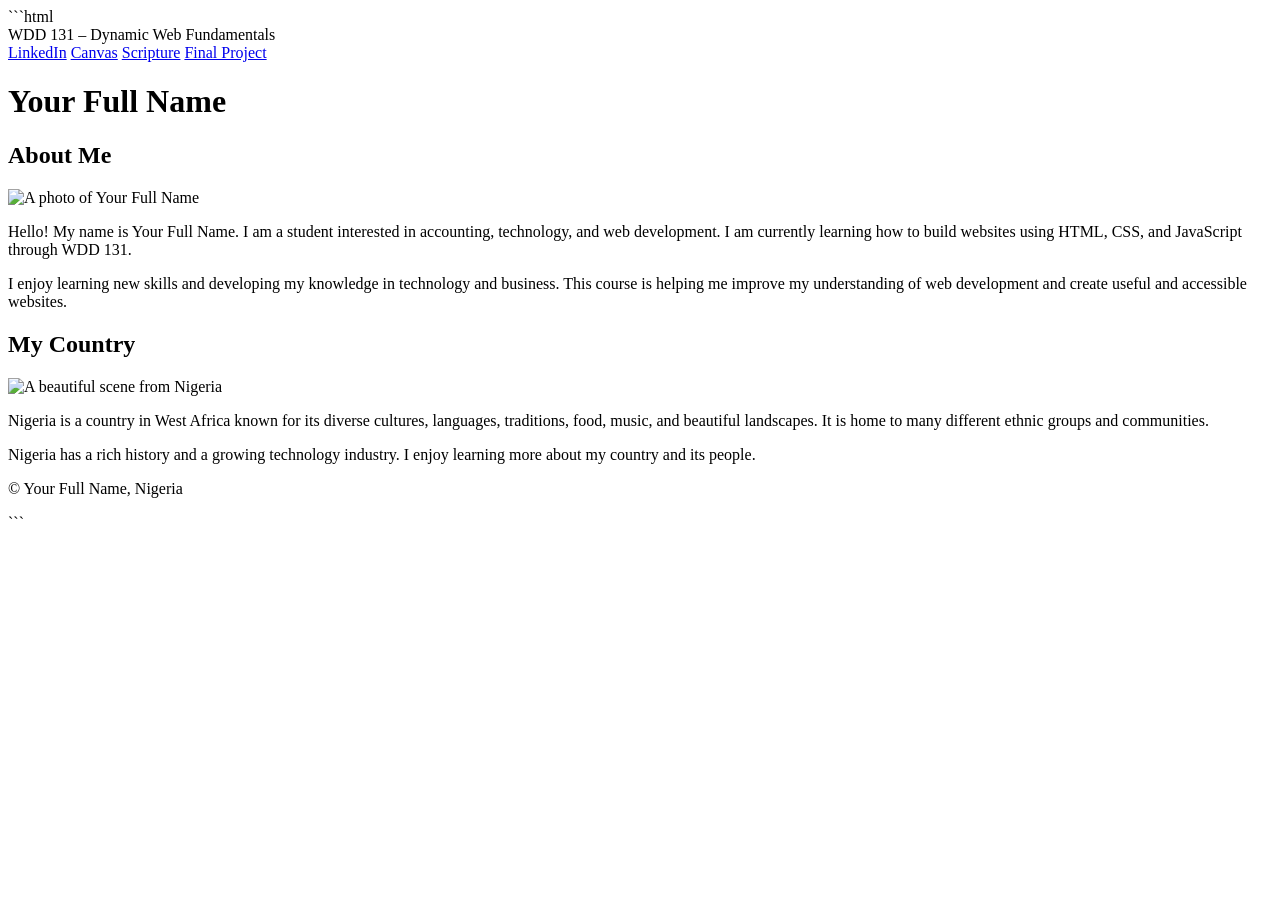
==== index.html @ 0beda0bd "Add initial HTML structure for personal homepage" ====
```html
<!DOCTYPE html>
<html lang="en">
<head>
    <meta charset="UTF-8">
    <meta name="viewport" content="width=device-width, initial-scale=1.0">

    <meta name="description" content="WDD 131 – Dynamic Web Fundamentals - Your Full Name. A personal homepage featuring information about me, my interests, web development, and my country.">

    <meta name="author" content="Your Full Name">

    <title>WDD 131 – Dynamic Web Fundamentals – Your Full Name</title>

    <link rel="preconnect" href="https://fonts.googleapis.com">
    <link rel="preconnect" href="https://fonts.gstatic.com" crossorigin>
    <link href="https://fonts.googleapis.com/css2?family=Montserrat:wght@400;600;700&family=Roboto:wght@400;500&display=swap" rel="stylesheet">

    <link rel="stylesheet" href="styles/base.css">

    <script src="scripts/getdates.js" defer></script>
</head>

<body>
    <header>
        <span id="course-title">WDD 131 – Dynamic Web Fundamentals</span>

        <nav>
            <a href="https://www.linkedin.com/" target="_blank" rel="noopener noreferrer">LinkedIn</a>
            <a href="https://byupw.instructure.com/" target="_blank" rel="noopener noreferrer">Canvas</a>
            <a href="https://www.churchofjesuschrist.org/study/scriptures" target="_blank" rel="noopener noreferrer">Scripture</a>
            <a href="#">Final Project</a>
        </nav>
    </header>

    <main>
        <h1>Your Full Name</h1>

        <section class="card">
            <h2>About Me</h2>

            <img src="images/profile.jpg" alt="A photo of Your Full Name">

            <p>
                Hello! My name is Your Full Name. I am a student interested in
                accounting, technology, and web development. I am currently
                learning how to build websites using HTML, CSS, and JavaScript
                through WDD 131.
            </p>

            <p>
                I enjoy learning new skills and developing my knowledge in
                technology and business. This course is helping me improve my
                understanding of web development and create useful and
                accessible websites.
            </p>
        </section>

        <section class="card">
            <h2>My Country</h2>

            <img src="images/country.jpg" alt="A beautiful scene from Nigeria">

            <p>
                Nigeria is a country in West Africa known for its diverse
                cultures, languages, traditions, food, music, and beautiful
                landscapes. It is home to many different ethnic groups and
                communities.
            </p>

            <p>
                Nigeria has a rich history and a growing technology industry.
                I enjoy learning more about my country and its people.
            </p>
        </section>
    </main>

    <footer>
        <p>
            &copy; <span id="currentyear"></span> Your Full Name, Nigeria
        </p>

        <p id="lastModified"></p>
    </footer>
</body>
</html>
```
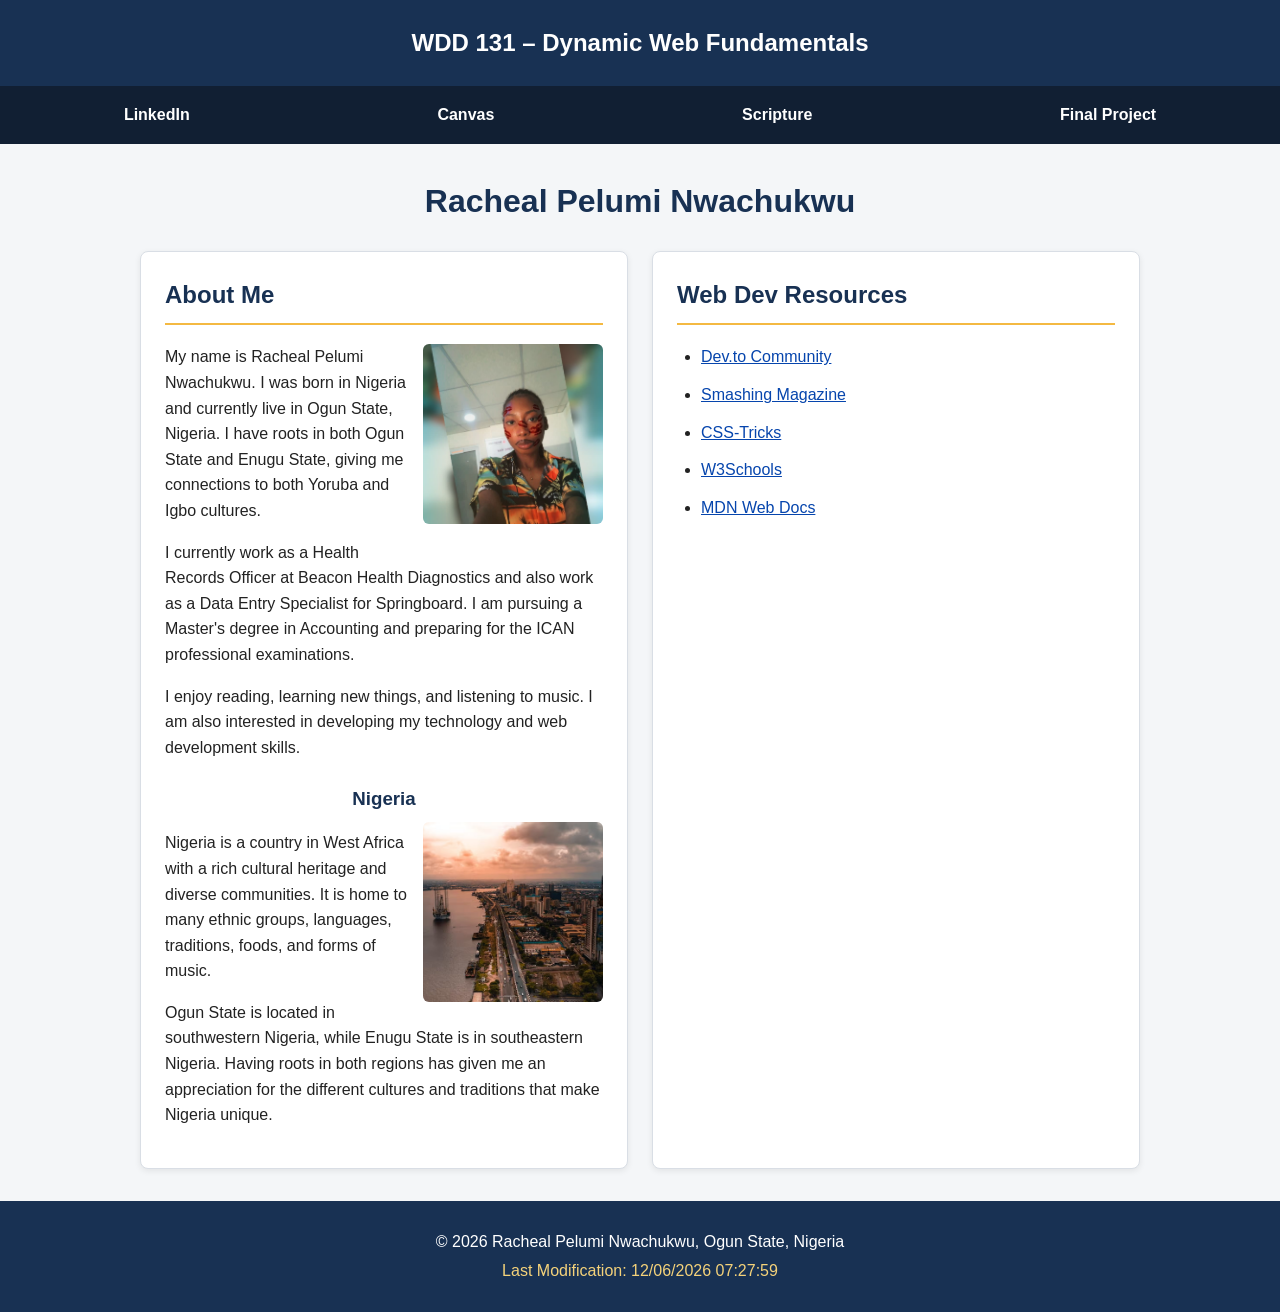
==== commit 2a8b3e64: "Create WDD 131 homepage" ====
--- a/index.html
+++ b/index.html
@@ -1,15 +1,14 @@
-```html
 <!DOCTYPE html>
 <html lang="en">
 <head>
     <meta charset="UTF-8">
     <meta name="viewport" content="width=device-width, initial-scale=1.0">
 
-    <meta name="description" content="WDD 131 – Dynamic Web Fundamentals - Your Full Name. A personal homepage featuring information about me, my interests, web development, and my country.">
+    <meta name="description" content="WDD 131 – Dynamic Web Fundamentals – Racheal Pelumi Nwachukwu. A personal homepage about my background, education, career, interests, and Nigeria.">
 
-    <meta name="author" content="Your Full Name">
+    <meta name="author" content="Racheal Pelumi Nwachukwu">
 
-    <title>WDD 131 – Dynamic Web Fundamentals – Your Full Name</title>
+    <title>WDD 131 – Dynamic Web Fundamentals – Racheal Pelumi Nwachukwu</title>
 
     <link rel="preconnect" href="https://fonts.googleapis.com">
     <link rel="preconnect" href="https://fonts.gstatic.com" crossorigin>
@@ -21,11 +20,12 @@
 </head>
 
 <body>
+
     <header>
         <span id="course-title">WDD 131 – Dynamic Web Fundamentals</span>
 
         <nav>
-            <a href="https://www.linkedin.com/" target="_blank" rel="noopener noreferrer">LinkedIn</a>
+            <a href="https://www.linkedin.com/in/racheal-nwachukwu-b-sc-917378318/" target="_blank" rel="noopener noreferrer">LinkedIn</a>
             <a href="https://byupw.instructure.com/" target="_blank" rel="noopener noreferrer">Canvas</a>
             <a href="https://www.churchofjesuschrist.org/study/scriptures" target="_blank" rel="noopener noreferrer">Scripture</a>
             <a href="#">Final Project</a>
@@ -33,54 +33,84 @@
     </header>
 
     <main>
-        <h1>Your Full Name</h1>
+
+        <h1>Racheal Pelumi Nwachukwu</h1>
 
         <section class="card">
             <h2>About Me</h2>
 
-            <img src="images/profile.jpg" alt="A photo of Your Full Name">
+            <img src="images/profile.jpg" alt="Photo of Racheal Pelumi Nwachukwu">
 
             <p>
-                Hello! My name is Your Full Name. I am a student interested in
-                accounting, technology, and web development. I am currently
-                learning how to build websites using HTML, CSS, and JavaScript
-                through WDD 131.
+                My name is Racheal Pelumi Nwachukwu. I was born in Nigeria and currently live in Ogun State, Nigeria. I have roots in both Ogun State and Enugu State, giving me connections to both Yoruba and Igbo cultures.
             </p>
 
             <p>
-                I enjoy learning new skills and developing my knowledge in
-                technology and business. This course is helping me improve my
-                understanding of web development and create useful and
-                accessible websites.
+                I currently work as a Health Records Officer at Beacon Health Diagnostics and also work as a Data Entry Specialist for Springboard. I am pursuing a Master's degree in Accounting and preparing for the ICAN professional examinations.
+            </p>
+
+            <p>
+                I enjoy reading, learning new things, and listening to music. I am also interested in developing my technology and web development skills.
+            </p>
+
+            <h3>Nigeria</h3>
+
+            <img src="images/country.jpg" alt="A beautiful view representing Nigeria">
+
+            <p>
+                Nigeria is a country in West Africa with a rich cultural heritage and diverse communities. It is home to many ethnic groups, languages, traditions, foods, and forms of music.
+            </p>
+
+            <p>
+                Ogun State is located in southwestern Nigeria, while Enugu State is in southeastern Nigeria. Having roots in both regions has given me an appreciation for the different cultures and traditions that make Nigeria unique.
             </p>
         </section>
 
         <section class="card">
-            <h2>My Country</h2>
+            <h2>Web Dev Resources</h2>
 
-            <img src="images/country.jpg" alt="A beautiful scene from Nigeria">
+            <ul>
+                <li>
+                    <a href="https://dev.to/" target="_blank" rel="noopener noreferrer">
+                        Dev.to Community
+                    </a>
+                </li>
 
-            <p>
-                Nigeria is a country in West Africa known for its diverse
-                cultures, languages, traditions, food, music, and beautiful
-                landscapes. It is home to many different ethnic groups and
-                communities.
-            </p>
+                <li>
+                    <a href="https://www.smashingmagazine.com/" target="_blank" rel="noopener noreferrer">
+                        Smashing Magazine
+                    </a>
+                </li>
 
-            <p>
-                Nigeria has a rich history and a growing technology industry.
-                I enjoy learning more about my country and its people.
-            </p>
+                <li>
+                    <a href="https://css-tricks.com/" target="_blank" rel="noopener noreferrer">
+                        CSS-Tricks
+                    </a>
+                </li>
+
+                <li>
+                    <a href="https://www.w3schools.com/" target="_blank" rel="noopener noreferrer">
+                        W3Schools
+                    </a>
+                </li>
+
+                <li>
+                    <a href="https://developer.mozilla.org/" target="_blank" rel="noopener noreferrer">
+                        MDN Web Docs
+                    </a>
+                </li>
+            </ul>
         </section>
+
     </main>
 
     <footer>
         <p>
-            &copy; <span id="currentyear"></span> Your Full Name, Nigeria
+            &copy; <span id="currentyear"></span> Racheal Pelumi Nwachukwu, Ogun State, Nigeria
         </p>
 
         <p id="lastModified"></p>
     </footer>
+
 </body>
-</html>
-```
+</html>
--- a/styles/base.css
+++ b/styles/base.css
@@ -0,0 +1,160 @@
+* {
+    box-sizing: border-box;
+}
+
+body {
+    margin: 0;
+    font-family: "Roboto", sans-serif;
+    line-height: 1.6;
+    color: #222;
+    background-color: #f4f6f8;
+
+    display: grid;
+    grid-template-rows: auto 1fr auto;
+    min-height: 100vh;
+}
+
+header {
+    background-color: #183153;
+    color: white;
+}
+
+#course-title {
+    display: block;
+    max-width: 1000px;
+    margin: 0 auto;
+    padding: 1.5rem 1rem;
+    font-family: "Montserrat", sans-serif;
+    font-size: 1.5rem;
+    font-weight: 700;
+    text-align: center;
+}
+
+nav {
+    display: flex;
+    justify-content: space-around;
+    align-items: center;
+    background-color: #111f33;
+}
+
+nav a {
+    flex: 1 1 auto;
+    padding: 1rem;
+    color: white;
+    text-decoration: none;
+    text-align: center;
+    font-weight: 600;
+    transition: background-color 0.3s ease, color 0.3s ease;
+}
+
+nav a:hover {
+    background-color: #f4b942;
+    color: #111f33;
+}
+
+main {
+    width: min(100% - 2rem, 1000px);
+    margin: 2rem auto;
+    display: grid;
+    grid-template-columns: 1fr 1fr;
+    gap: 1.5rem;
+}
+
+h1 {
+    grid-column: 1 / -1;
+    margin: 0;
+    font-family: "Montserrat", sans-serif;
+    color: #183153;
+    text-align: center;
+}
+
+.card {
+    padding: 1.5rem;
+    background-color: white;
+    border: 1px solid #d9dee5;
+    border-radius: 8px;
+    box-shadow: 0 2px 6px rgba(0, 0, 0, 0.08);
+}
+
+.card h2 {
+    margin-top: 0;
+    padding-bottom: 0.5rem;
+    border-bottom: 2px solid #f4b942;
+    font-family: "Montserrat", sans-serif;
+    color: #183153;
+}
+
+.card h3 {
+    margin-top: 1.5rem;
+    margin-bottom: 0.5rem;
+    font-family: "Montserrat", sans-serif;
+    color: #183153;
+    text-align: center;
+}
+
+.card img {
+    width: 180px;
+    height: 180px;
+    object-fit: cover;
+    float: right;
+    margin: 0 0 1rem 1rem;
+    border-radius: 6px;
+}
+
+.card ul {
+    padding-left: 1.5rem;
+}
+
+.card li {
+    margin-bottom: 0.75rem;
+}
+
+.card a {
+    color: #0645ad;
+}
+
+.card a:hover {
+    color: #183153;
+}
+
+footer {
+    padding: 1.5rem;
+    background-color: #183153;
+    color: white;
+    text-align: center;
+}
+
+footer p {
+    margin: 0.25rem;
+}
+
+#lastModified {
+    color: #f4d27a;
+}
+
+@media screen and (max-width: 700px) {
+    main {
+        grid-template-columns: 1fr;
+    }
+
+    h1 {
+        grid-column: auto;
+    }
+
+    nav {
+        flex-direction: column;
+    }
+
+    nav a {
+        width: 100%;
+    }
+
+    .card img {
+        float: none;
+        display: block;
+        width: 100%;
+        max-width: 300px;
+        height: auto;
+        margin: 0 auto 1rem;
+    }
+}
